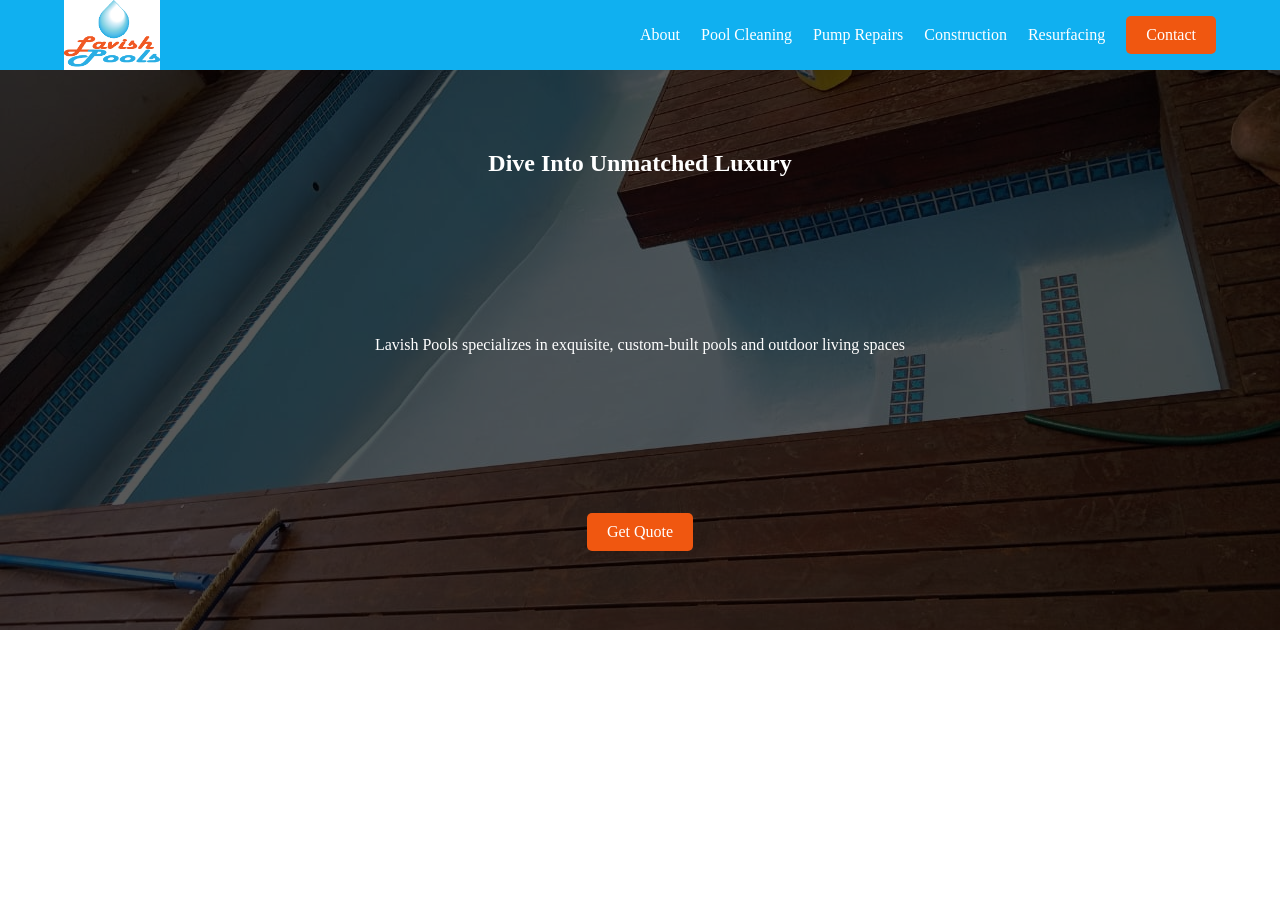
==== index.html @ 8ed42254 "logo and favicon" ====
<!DOCTYPE html>
<html lang="en">
<head>
    <meta charset="UTF-8">
    <meta name="viewport" content="width=device-width, initial-scale=1.0">
    <link rel="stylesheet" href="styles.css">
    <link rel="stylesheet" href="mobile.css">
    <link rel="icon" href="images/Lavish-logo.png" type="image">
    <title>Home</title>
</head>
<body>
    <section class="hero">
        <nav>    
            <a href="/" class="logo"><img src="images/Lavish-logo.png" alt="logo written lavish pools with a 3d water droplet on top"></a>

            <div class="mobile">
                <span></span>
                <span></span>
                <span></span>
            </div>

            <div class="nav-items">
                <a href="about.html">About</a>
                <a href="cleaning.html">Pool Cleaning</a>
                <a href="repair.html">Pump Repairs</a>
                <a href="construction.html">Construction</a>
                <a href="resurfacing.html">Resurfacing</a>
                
                <a href="#" class="nav-contact">Contact</a>
            </div>
        </nav>

        <div class="overlay">
            <h1>Dive Into Unmatched Luxury</h1>
            <p>Lavish Pools specializes in exquisite, custom-built pools and outdoor living spaces</p>
            <a href="">Get Quote</a>
        </div>
    </section>

    <script src="main.js"></script>
</body>
</html>
---- styles.css ----
@font-face {
    font-family: 'arial-rounded';
    src: url('./my_fonts/unicode.arialr.ttf');
}

* {
    margin: 0;
    padding: 0;
    box-sizing: border-box;
}

html {
    overflow-x: hidden;
}

body {
    font-family: 'arial-rounded';
    width: 100vw;
    overflow-x: hidden;
}

.hero {
    width: 100%;
    height: 70vh;
    background: url('./images/IMG-20260302-WA0042.jpg')no-repeat center center/cover;
    display: flex;
    flex-direction: column;
}

.hero nav {
    width: 100%;
    height: 70px;
    background-color: rgb(16, 176, 240);
    display: flex;
    align-items: center;
    justify-content: space-between;
    padding-left: 5%;
    padding-right: 5%;
}

nav .logo {
    height: 100%;
    justify-content: center;
    background: #fff;
}

nav .logo img {
    height: inherit;
}

nav .nav-items {
    width: 50%;
    display: flex;
    justify-content: space-between;
    align-items: center;
}

nav a {
    text-decoration: none;
    color: #fff;
}

nav  .nav-contact {
    background-color:rgb(240, 87, 16);
    padding: 10px 20px;
    border-radius: 5px;
}

nav .nav-contact:hover {
    background-color: #fff;
    color: rgb(240, 87, 16);
}

nav .mobile {
    display: none;
    align-items: center; 
    justify-content: center;
}

.mobile span {
    display: block;
    width: 25px;
    height: 4px;
    border-radius: 5px;
    background: #fff;
    margin: 5px
}

.hero .overlay {
    width: 100%;
    background-color: rgba(0, 0, 0, 0.65);
    height: calc(70vh - 70px);
    display: flex;
    flex-direction: column;
    align-items: center;
    justify-content: space-around;
    color: #fff;
}

.overlay a {
    content: "Get Quote";
    text-decoration: none;
    color: #fff;
    background-color:rgb(240, 87, 16);
    padding: 10px 20px;
    border-radius: 5px;
    position: relative;
    overflow: hidden;
    z-index: 1;
}

.overlay a::before {
    content: "Get Quote";
    position: absolute;
    text-align: center;
    padding-top: 10px;
    top: 0;
    left: -100%;
    width: 100%;
    height: 100%;
    background-color: #fff;
    color: rgb(240, 87, 16);
    transition: left 0.5s ease;
    z-index: 10;
}

.overlay a:hover::before {
    /*background-color: #fff;*/
    left: 0;
}
---- mobile.css ----
@media (max-width: 800px) {
    nav .mobile {
        display: block;
        cursor: pointer;
        z-index: 1000;
    }

    nav .nav-items {
        display: none;
    }
}
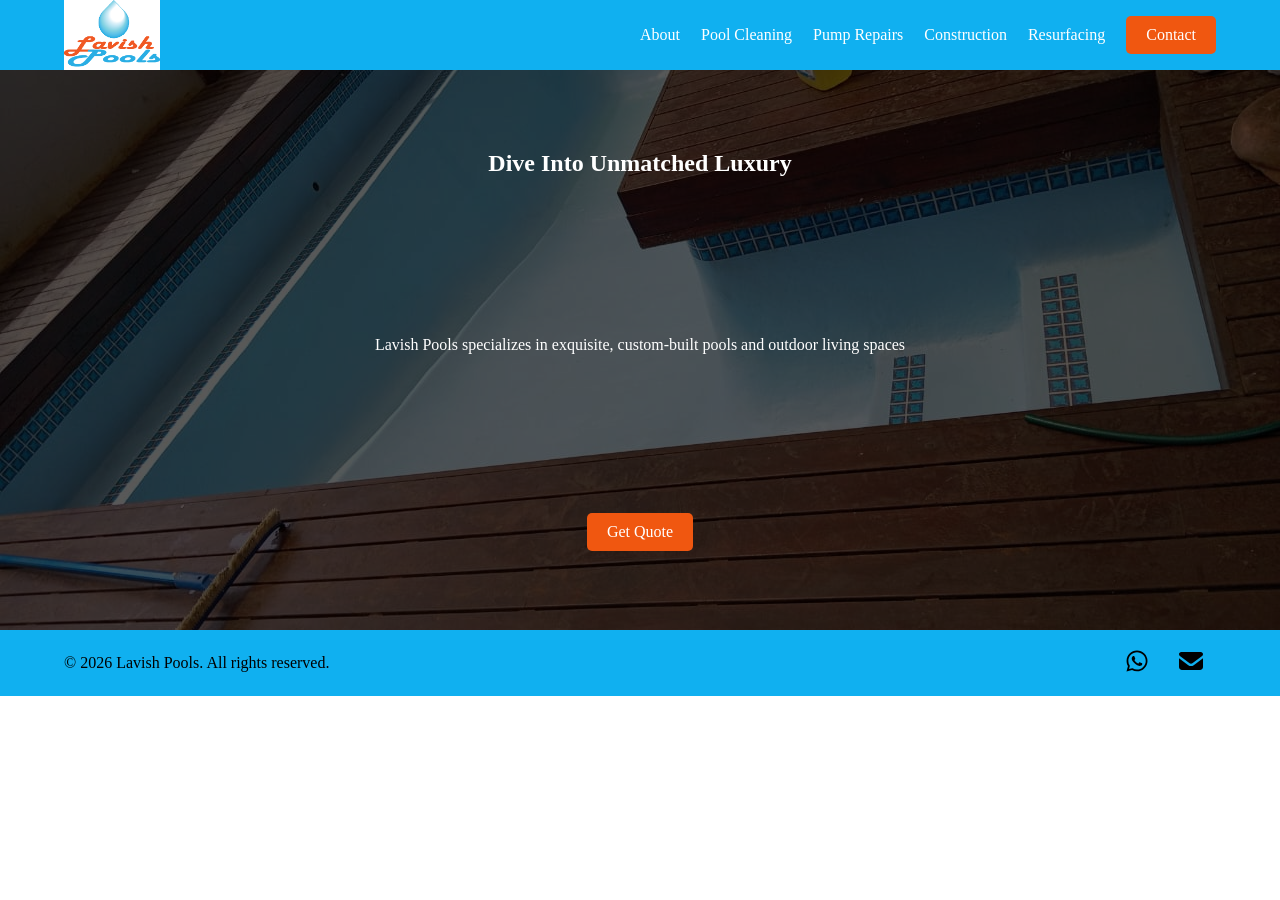
==== commit 5bb25d88: "footer initial" ====
--- a/index.html
+++ b/index.html
@@ -26,7 +26,7 @@
                 <a href="construction.html">Construction</a>
                 <a href="resurfacing.html">Resurfacing</a>
                 
-                <a href="#" class="nav-contact">Contact</a>
+                <a href="thank-you.html" class="nav-contact">Contact</a>
             </div>
         </nav>
 
@@ -37,6 +37,18 @@
         </div>
     </section>
 
+    <footer>
+        <p>&copy; 2026 Lavish Pools. All rights reserved.</p>
+
+        <div class="social-media">
+            <a href="https://wa.me/" target="_blank">
+                <img src="images/whatsapp-brands-solid-full.svg" alt="WhatsApp Icon">
+            </a>
+            <a href="mailto:lavishpools552@gmail.com" target="_blank">
+                <img src="images/envelope-solid-full.svg" alt="Email Icon">
+            </a>
+        </div>
+    </footer>
     <script src="main.js"></script>
 </body>
 </html>
--- a/styles.css
+++ b/styles.css
@@ -127,4 +127,35 @@
 .overlay a:hover::before {
     /*background-color: #fff;*/
     left: 0;
+}
+
+footer {
+    background-color: rgb(16, 176, 240);
+    color: #000;
+    text-align: center;
+    padding: 1rem 0;
+    display: flex;
+    align-items: center;
+    justify-content: space-between;
+    padding-left: 5%;
+    padding-right: 5%;
+}
+
+footer p {
+    margin: 0;
+}
+
+footer .social-media a {
+    margin: 0 10px;
+    text-decoration: none;
+}
+
+footer .social-media img {
+    width: 30px;
+    height: 30px;
+    object-fit: contain;
+}
+footer .social-media a:hover {
+    transform: scale(1.1);
+    transition: transform 0.3s ease-in-out;
 }
--- a/mobile.css
+++ b/mobile.css
@@ -8,4 +8,36 @@
     nav .nav-items {
         display: none;
     }
+
+    nav .nav-items.active {
+        animation-duration: 1s;
+        animation-name: slideIn;
+        animation-timing-function: ease-in-out;
+
+        animation-fill-mode: forwards;
+
+        display: flex;
+        flex-direction: column;
+        z-index: 1000;
+        margin-top: 70px;
+        height: 80vh;
+        width: 100%;
+        background: rgb(16, 176, 240);
+        align-items: center;
+        justify-content: space-around;
+        position: absolute;
+        top: 0;
+        right: 0;
+    }
+
+    @keyframes slideIn {
+        from {
+            transform: translateX(-150vw);
+            opacity: 0;
+        }
+        to {
+            transform: translateX(0);
+            opacity: 0.98;
+        }
+    }
 }
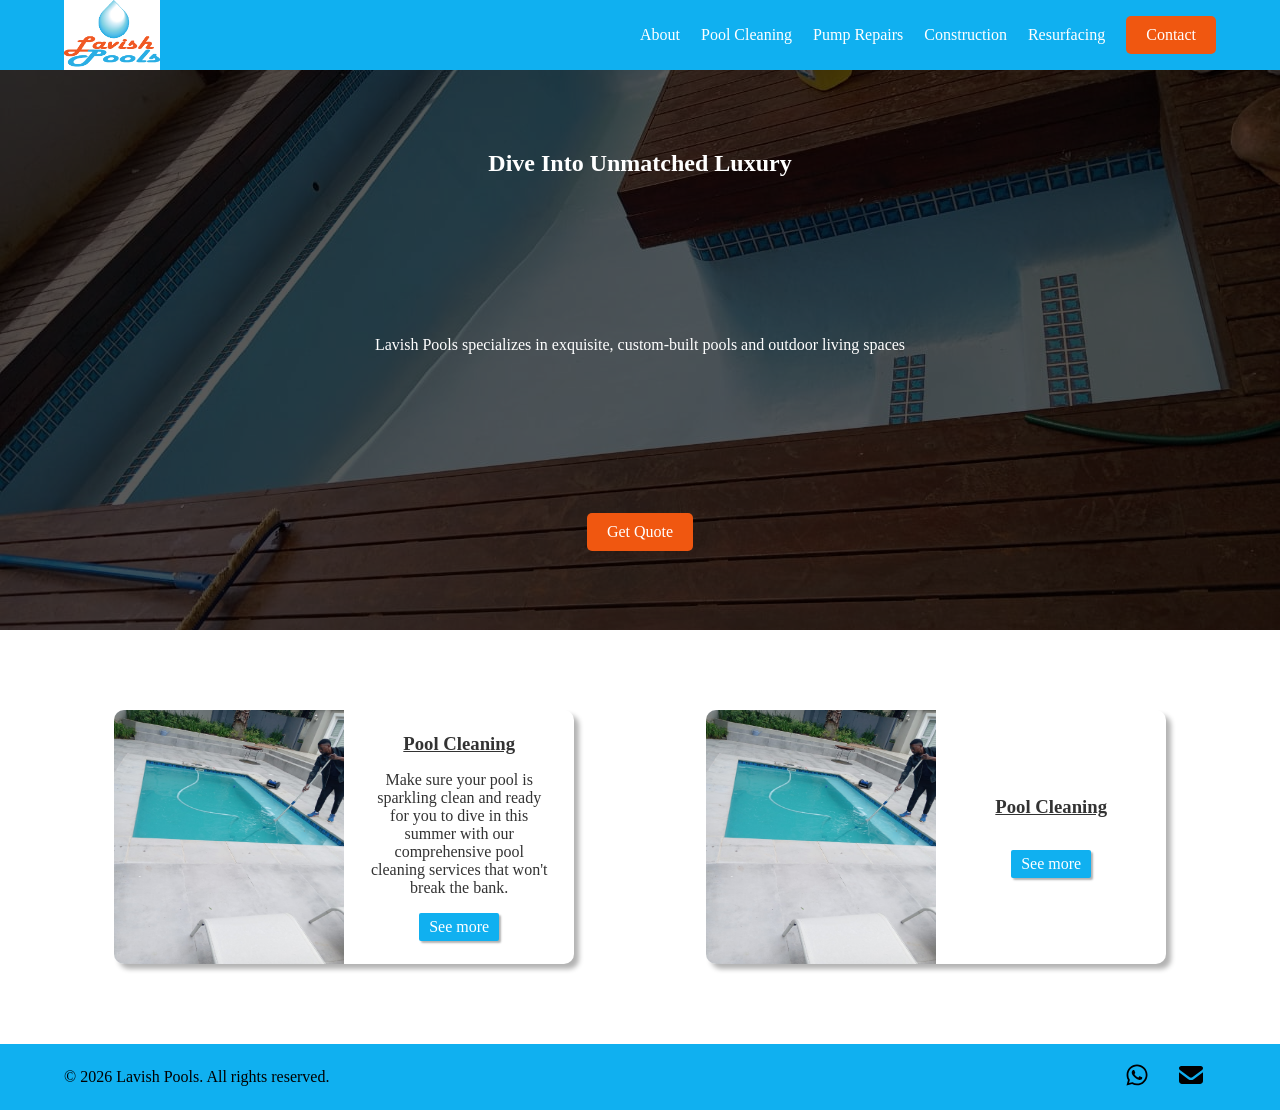
==== commit 7435cf6b: "services card styles desktop" ====
--- a/index.html
+++ b/index.html
@@ -37,6 +37,36 @@
         </div>
     </section>
 
+    <section class="services" id="services">
+        <div class="service-cards">
+            <div class="card">
+                <img src="images/IMG-20260302-WA0045.jpg" alt="worker cleaning pool">
+                
+                <div class="card-text">
+                    <h3>Pool Cleaning</h3>
+                    <p>
+                        Make sure your pool is sparkling clean and ready for you to dive in this summer 
+                        with our comprehensive pool cleaning services that won't break the bank.
+                    </p>
+                    <a href="cleaning.html">See more</a>
+                </div>
+            </div>
+
+            <div class="card">
+                <img src="images/IMG-20260302-WA0045.jpg" alt="worker cleaning pool">
+                
+                <div class="card-text">
+                    <h3>Pool Cleaning</h3>
+                    <p>
+
+                    </p>
+                    <a href="cleaning.html">See more</a>
+                </div>
+            </div>
+        </div>
+
+    </section>
+
     <footer>
         <p>&copy; 2026 Lavish Pools. All rights reserved.</p>
 
--- a/styles.css
+++ b/styles.css
@@ -11,6 +11,7 @@
 
 html {
     overflow-x: hidden;
+    overscroll-behavior: none;
 }
 
 body {
@@ -129,6 +130,88 @@
     left: 0;
 }
 
+.services {
+    width: 100%;
+    padding-top: 5rem;
+    padding-bottom: 5rem;
+}
+
+.service-cards {
+    width: 90%;
+    display: flex;
+    flex-wrap: wrap;
+    margin-left: auto;
+    margin-right: auto;
+    justify-content: space-around;
+    gap: 2rem;
+}
+
+.service-cards .card {
+    width: 40%;
+    border-radius: 10px;
+    box-shadow: 5px 5px 5px rgba(0, 0, 0, 0.3);
+    display: flex;
+}
+
+.service-cards .card img {
+    width: 50%;
+    aspect-ratio: 1/1;
+    border-radius: 10px 0 0 10px;
+}
+
+.service-cards .card .card-text {
+    width: 50%;
+    padding: 5%;
+    display: flex;
+    flex-direction: column;
+    justify-content: center;
+    align-items: center;
+    color: #333;
+}
+
+
+.service-cards .card .card-text h3{
+    text-align: center;
+    text-decoration: underline;
+    margin-bottom: 1rem;
+}
+
+.service-cards .card .card-text p {
+    text-align: center;
+}
+
+.service-cards .card .card-text a {
+    text-decoration: none;
+    padding: 5px 10px;
+    background-color: rgb(16, 176, 240);
+    margin-top: 1rem;
+    border-radius: 2px;
+    box-shadow: 2px 2px 2px rgba(0, 0 , 0, 0.3);
+    color: #fff;
+    position: relative;
+    overflow: hidden;
+    z-index: 1;
+}
+
+.service-cards .card .card-text a::before {
+    content: "See more";
+    position: absolute;
+    text-align: center;
+    padding-top: 5px;
+    top: 0;
+    left: -100%;
+    width: 100%;
+    height: 100%;
+    background-color: rgb(16, 176, 150);
+    color: #000;
+    transition: left 0.5s ease;
+    z-index: 10;
+}
+
+.service-cards .card .card-text a:hover::before {
+    left: 0;
+}
+
 footer {
     background-color: rgb(16, 176, 240);
     color: #000;
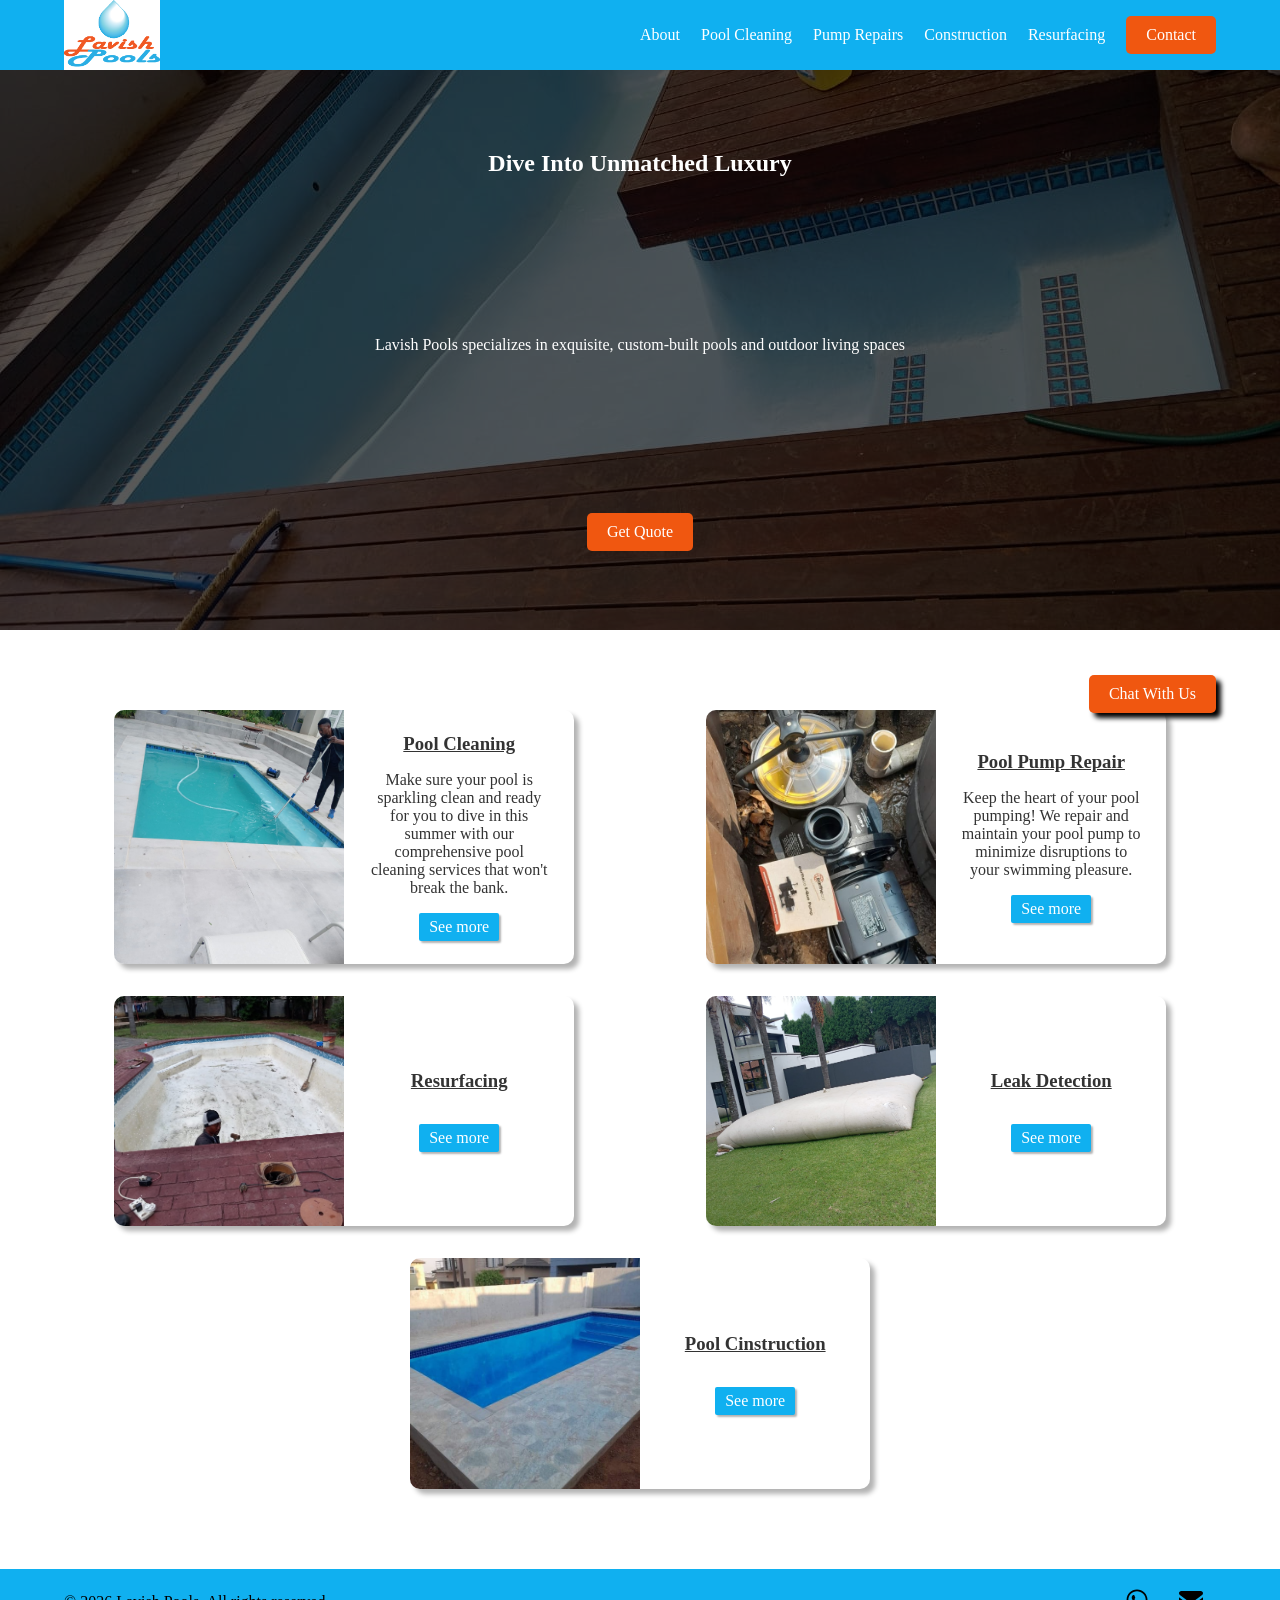
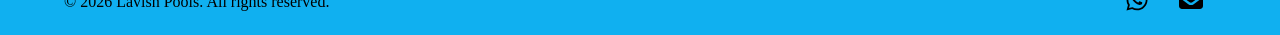
==== commit c3e8aebd: "floating contact button" ====
--- a/index.html
+++ b/index.html
@@ -33,10 +33,14 @@
         <div class="overlay">
             <h1>Dive Into Unmatched Luxury</h1>
             <p>Lavish Pools specializes in exquisite, custom-built pools and outdoor living spaces</p>
-            <a href="">Get Quote</a>
+            <a href="thank-you.html">Get Quote</a>
         </div>
     </section>
-
+   
+    <div class="floating-contact">
+        <a href="thank-you.html" >Chat With Us</a>
+    </div>
+    
     <section class="services" id="services">
         <div class="service-cards">
             <div class="card">
@@ -53,18 +57,54 @@
             </div>
 
             <div class="card">
-                <img src="images/IMG-20260302-WA0045.jpg" alt="worker cleaning pool">
+                <img src="images/IMG-20260302-WA0031.jpg" alt="Open pump mechanism ">
                 
                 <div class="card-text">
-                    <h3>Pool Cleaning</h3>
+                    <h3>Pool Pump Repair</h3>
+                    <p>
+                        Keep the heart of your pool pumping! We repair and maintain 
+                        your pool pump to minimize disruptions to your swimming pleasure.
+                    </p>
+                    <a href="repair.html">See more</a>
+                </div>
+            </div>
+
+            <div class="card">
+                <img src="images/IMG-20260302-WA0050.jpg" alt="Worker removing old pool surface">
+
+                <div class="card-text">
+                    <h3>Resurfacing</h3>
                     <p>
 
                     </p>
-                    <a href="cleaning.html">See more</a>
+                    <a href="resurfacing.html">See more</a>
+                </div>
+            </div>
+
+            <div class="card">
+                <img src="images/IMG-20260302-WA0051.jpg" alt="">
+
+                <div class="card-text">
+                    <h3>Leak Detection</h3>
+                    <p>
+
+                    </p>
+                    <a href="resurfacing.html">See more</a>
+                </div>
+            </div>
+
+            <div class="card">
+                <img src="images/IMG-20260302-WA0025.jpg" alt="">
+
+                <div class="card-text">
+                    <h3>Pool Cinstruction</h3>
+                    <p>
+
+                    </p>
+                    <a href="construction.html">See more</a>
                 </div>
             </div>
         </div>
-
     </section>
 
     <footer>
--- a/styles.css
+++ b/styles.css
@@ -130,6 +130,47 @@
     left: 0;
 }
 
+.floating-contact {
+    text-decoration: none;
+    color: #fff;
+    background-color:rgb(240, 87, 16);
+    width: fit-content;
+    padding: 10px 20px;
+    border-radius: 5px;
+    z-index: 1;
+    transform: scale(1);
+    animation: pulse 1.5s infinite;
+    display: flex;
+    align-items: center;
+    justify-content: center;
+    position: fixed;
+    right: 5%;
+    top: 75%;
+    z-index: 500;
+    box-shadow: 5px 5px 5px rgba(0, 0 , 0, 1);
+}
+
+.floating-contact a {
+    text-decoration: none;
+    color: #fff;
+}
+
+@keyframes pulse {
+    0% {
+        transform: scale(0.9);
+        box-shadow: 5px 5px 5px rgba(0, 0 , 0, 0.7);
+    }
+    70% {
+        transform: scale(1);
+        box-shadow: 5px 5px 5px rgba(0, 0 , 0, 0.4);
+    }
+    100% {
+        transform: scale(0.9);
+        box-shadow: 5px 5px 5px rgba(0, 0 , 0, 0.2);
+    }
+
+}
+
 .services {
     width: 100%;
     padding-top: 5rem;
@@ -157,6 +198,7 @@
     width: 50%;
     aspect-ratio: 1/1;
     border-radius: 10px 0 0 10px;
+    object-fit: cover;
 }
 
 .service-cards .card .card-text {
--- a/mobile.css
+++ b/mobile.css
@@ -32,7 +32,7 @@
 
     @keyframes slideIn {
         from {
-            transform: translateX(-150vw);
+            transform: translateX(-100vw);
             opacity: 0;
         }
         to {
@@ -40,4 +40,8 @@
             opacity: 0.98;
         }
     }
+
+    .service-cards .card {
+        width: 100%;
+    }
 }
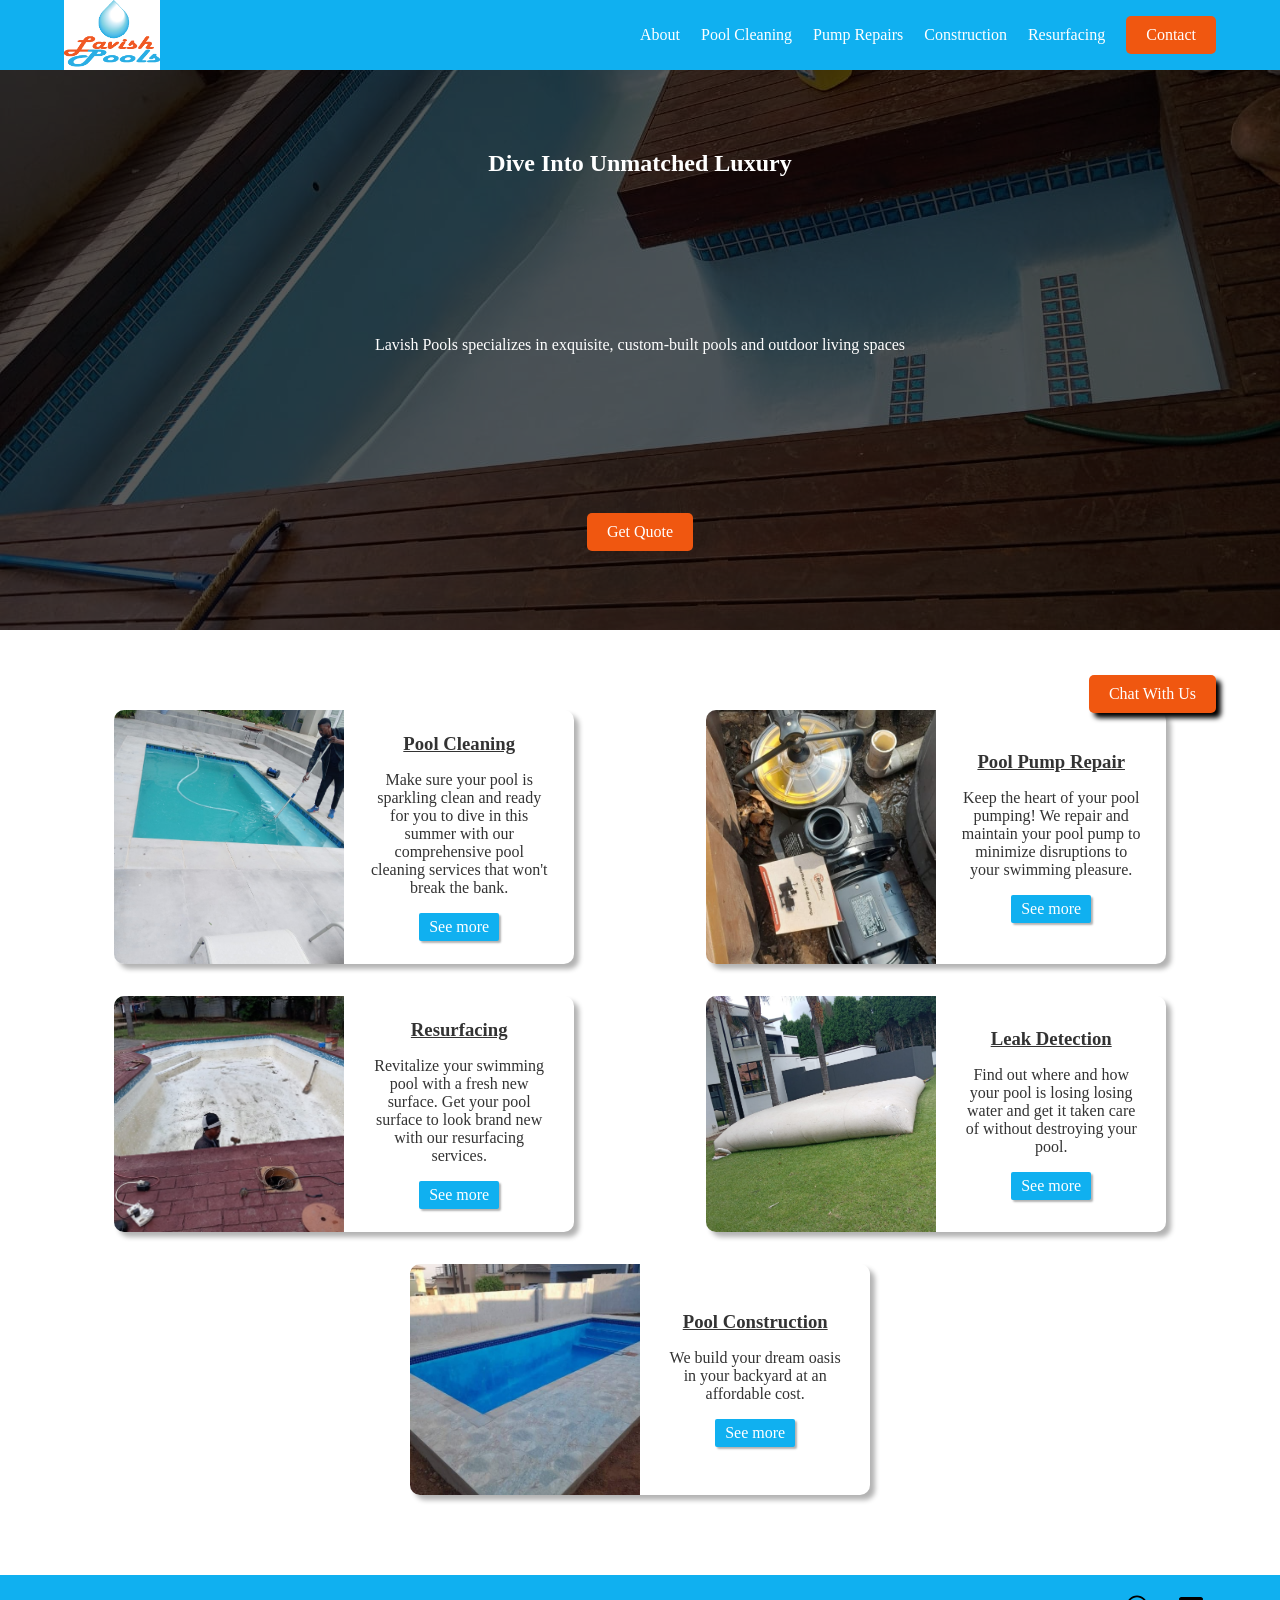
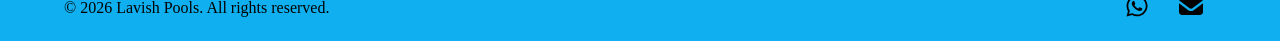
==== commit b68826ed: "home page service cards complete" ====
--- a/index.html
+++ b/index.html
@@ -75,31 +75,32 @@
                 <div class="card-text">
                     <h3>Resurfacing</h3>
                     <p>
-
+                        Revitalize your swimming pool with a fresh new surface. Get your pool surface 
+                        to look brand new with our resurfacing services.
                     </p>
                     <a href="resurfacing.html">See more</a>
                 </div>
             </div>
 
             <div class="card">
-                <img src="images/IMG-20260302-WA0051.jpg" alt="">
+                <img src="images/IMG-20260302-WA0051.jpg" alt="bladder filled with water from a swimming pool being repaired">
 
                 <div class="card-text">
                     <h3>Leak Detection</h3>
                     <p>
-
+                        Find out where and how your pool is losing losing water and get it taken care of without destroying your pool.
                     </p>
                     <a href="resurfacing.html">See more</a>
                 </div>
             </div>
 
             <div class="card">
-                <img src="images/IMG-20260302-WA0025.jpg" alt="">
+                <img src="images/IMG-20260302-WA0025.jpg" alt="Freshly constructed swimming pool before being filled with water">
 
                 <div class="card-text">
-                    <h3>Pool Cinstruction</h3>
+                    <h3>Pool Construction</h3>
                     <p>
-
+                        We build your dream oasis in your backyard at an affordable cost.
                     </p>
                     <a href="construction.html">See more</a>
                 </div>
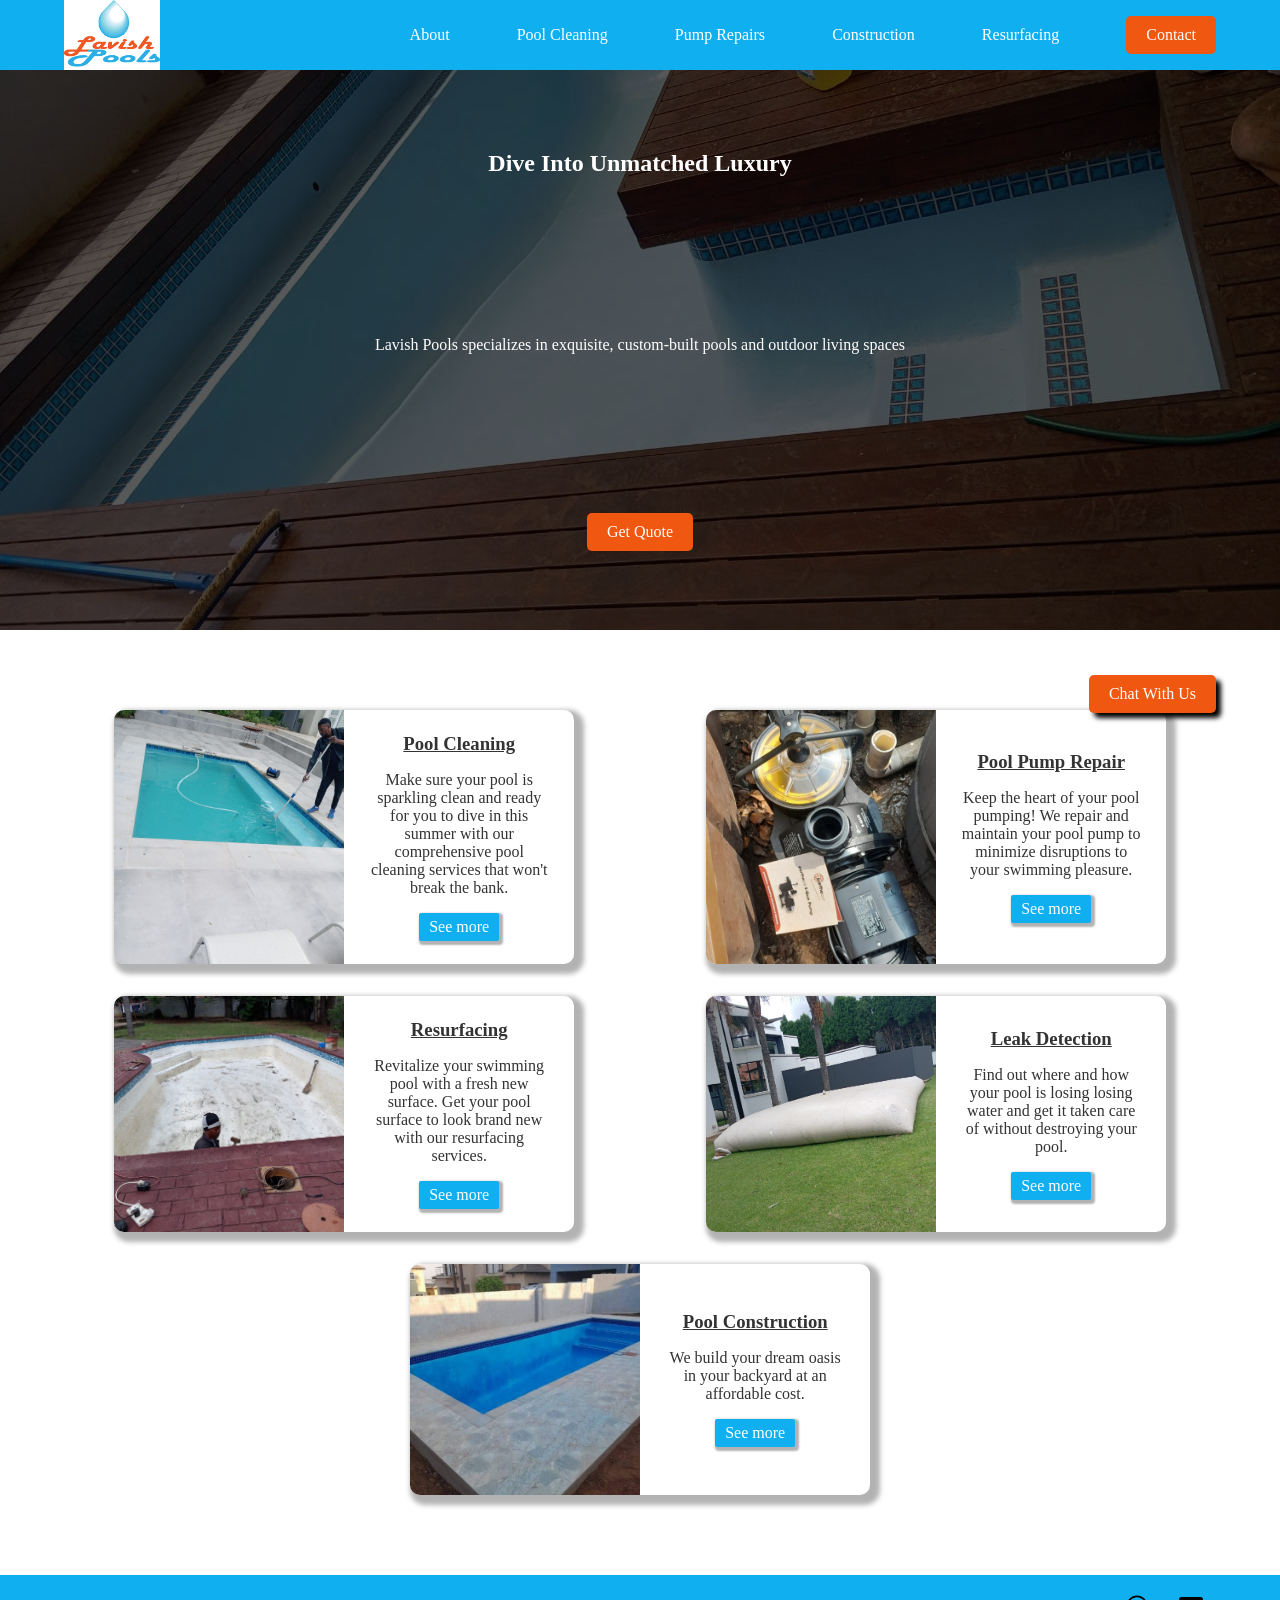
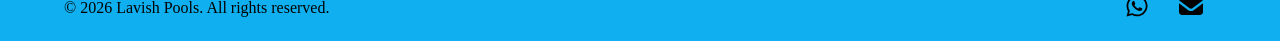
==== commit 29884ca4: "repair page" ====
--- a/index.html
+++ b/index.html
@@ -90,7 +90,7 @@
                     <p>
                         Find out where and how your pool is losing losing water and get it taken care of without destroying your pool.
                     </p>
-                    <a href="resurfacing.html">See more</a>
+                    <a href="repair.html#leaks">See more</a>
                 </div>
             </div>
 
@@ -112,7 +112,7 @@
         <p>&copy; 2026 Lavish Pools. All rights reserved.</p>
 
         <div class="social-media">
-            <a href="https://wa.me/" target="_blank">
+            <a href="https://wa.me/27767681806" target="_blank">
                 <img src="images/whatsapp-brands-solid-full.svg" alt="WhatsApp Icon">
             </a>
             <a href="mailto:lavishpools552@gmail.com" target="_blank">
--- a/styles.css
+++ b/styles.css
@@ -18,6 +18,7 @@
     font-family: 'arial-rounded';
     width: 100vw;
     overflow-x: hidden;
+    max-width: 100%;
 }
 
 .hero {
@@ -50,7 +51,7 @@
 }
 
 nav .nav-items {
-    width: 50%;
+    width: 70%;
     display: flex;
     justify-content: space-between;
     align-items: center;
@@ -96,6 +97,11 @@
     align-items: center;
     justify-content: space-around;
     color: #fff;
+}
+
+.overlay h1, .overlay p {
+    padding-left: 10%;
+    padding-right: 10%;
 }
 
 .overlay a {
@@ -190,7 +196,7 @@
 .service-cards .card {
     width: 40%;
     border-radius: 10px;
-    box-shadow: 5px 5px 5px rgba(0, 0, 0, 0.3);
+    box-shadow: 5px 5px 5px 5px rgba(0, 0, 0, 0.3);
     display: flex;
 }
 
@@ -228,7 +234,7 @@
     background-color: rgb(16, 176, 240);
     margin-top: 1rem;
     border-radius: 2px;
-    box-shadow: 2px 2px 2px rgba(0, 0 , 0, 0.3);
+    box-shadow: 2px 2px 2px 2px rgba(0, 0 , 0, 0.3);
     color: #fff;
     position: relative;
     overflow: hidden;
--- a/mobile.css
+++ b/mobile.css
@@ -44,4 +44,18 @@
     .service-cards .card {
         width: 100%;
     }
+
+    .main .cleaning-cards .cleaning-card {
+        width: 100%;
+    }
+}
+
+.main .process {
+    width: 85%;
+    margin-left: auto;
+    margin-right: auto;
+}
+
+.main .pump-card, .main .leak-card {
+    width: 80%;
 }
